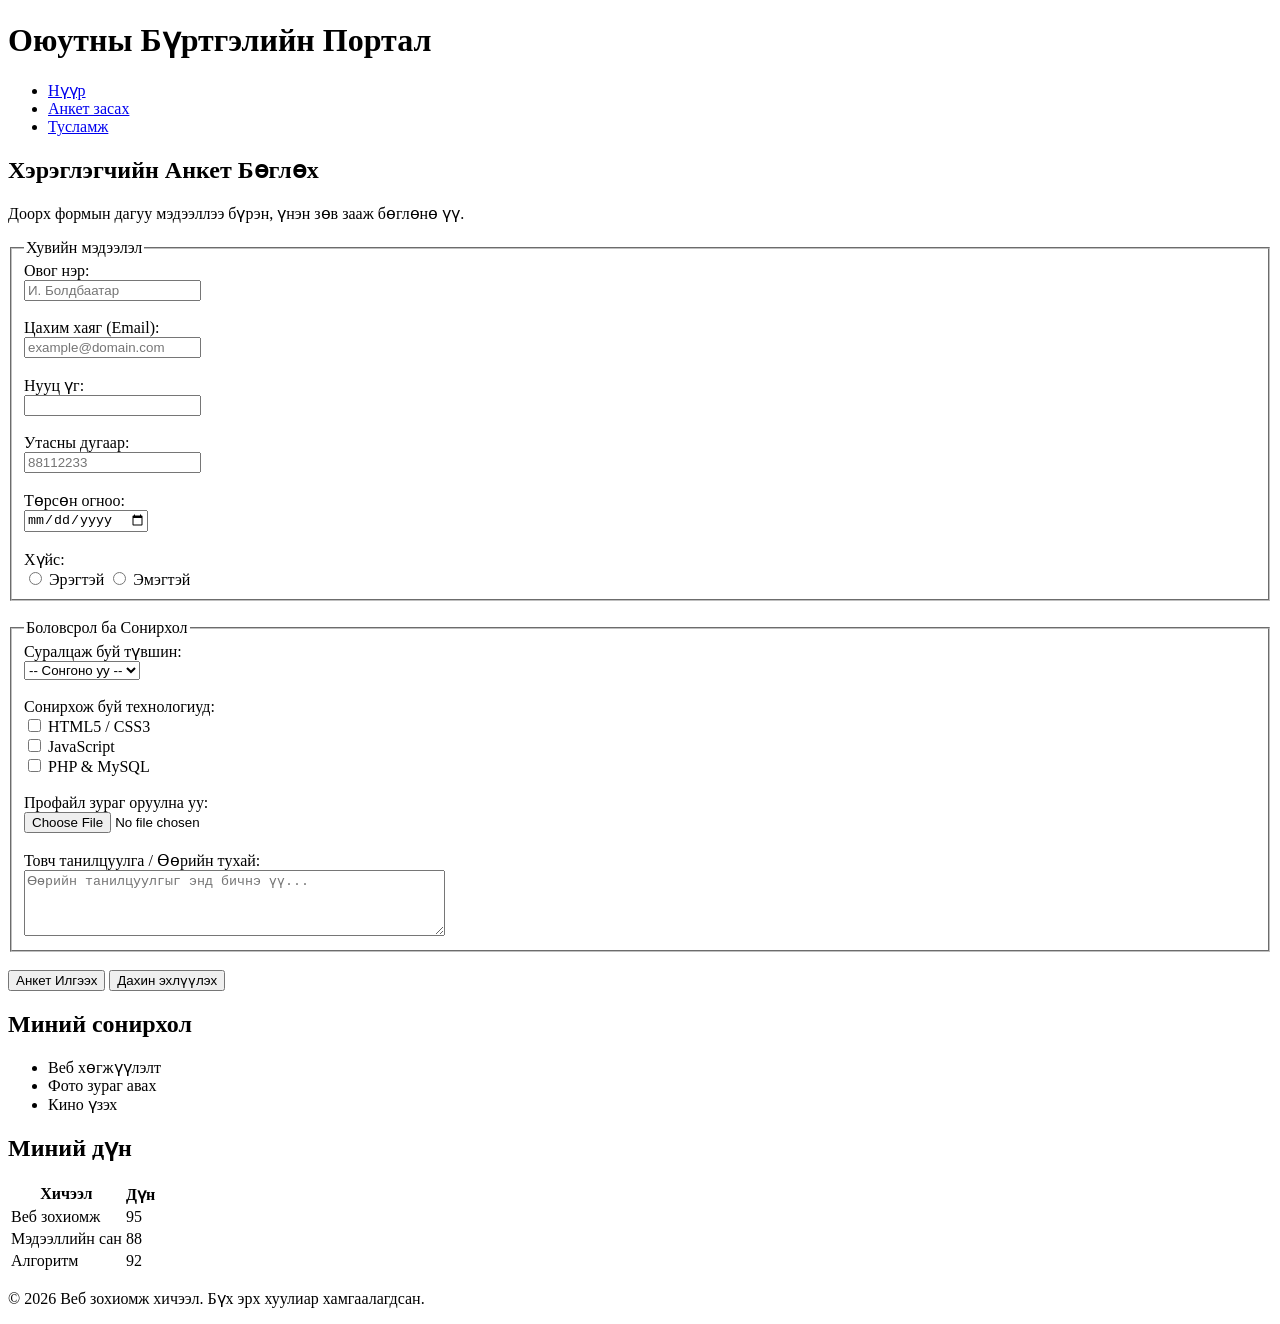
==== lab02/index.html @ 357b6737 "Add Lab 02: Semantic HTML form with list & table" ====
<!DOCTYPE html>
<html lang="mn">
<head>
  <meta charset="UTF-8">
  <meta name="viewport" content="width=device-width, initial-scale=1.0">
  <title>Лаборатори 02: Хэрэглэгчийн анкет</title>
</head>
<body>
  <!-- Вэбийн толгой хэсэг -->
  <header>
    <h1>Оюутны Бүртгэлийн Портал</h1>
    <!-- Навигацийн цэс -->
    <nav>
      <ul>
        <li><a href="../index.html">Нүүр</a></li>
        <li><a href="#">Анкет засах</a></li>
        <li><a href="#">Тусламж</a></li>
      </ul>
    </nav>
  </header>

  <!-- Үндсэн контент -->
  <main>
    <article>
      <section>
        <h2>Хэрэглэгчийн Анкет Бөглөх</h2>
        <p>Доорх формын дагуу мэдээллээ бүрэн, үнэн зөв зааж бөглөнө үү.</p>

        <!-- Форм -->
        <form action="#" method="POST" enctype="multipart/form-data">
          <!-- 1-р бүлэг: Хувийн мэдээлэл -->
          <fieldset>
            <legend>Хувийн мэдээлэл</legend>

            <label for="fullname">Овог нэр:</label><br>
            <input type="text" id="fullname" name="fullname" placeholder="И. Болдбаатар"
              required minlength="2"><br><br>

            <label for="email">Цахим хаяг (Email):</label><br>
            <input type="email" id="email" name="email" placeholder="example@domain.com"
              required><br><br>

            <label for="password">Нууц үг:</label><br>
            <input type="password" id="password" name="password" required minlength="6"><br><br>

            <label for="phone">Утасны дугаар:</label><br>
            <input type="tel" id="phone" name="phone" pattern="[0-9]{8}" placeholder="88112233"
              required><br><br>

            <label for="dob">Төрсөн огноо:</label><br>
            <input type="date" id="dob" name="dob" required><br><br>

            <label>Хүйс:</label><br>
            <input type="radio" id="male" name="gender" value="male">
            <label for="male">Эрэгтэй</label>
            <input type="radio" id="female" name="gender" value="female">
            <label for="female">Эмэгтэй</label><br>
          </fieldset>
          <br>

          <!-- 2-р бүлэг: Боловсрол ба Сонирхол -->
          <fieldset>
            <legend>Боловсрол ба Сонирхол</legend>

            <label for="degree">Суралцаж буй түвшин:</label><br>
            <select id="degree" name="degree" required>
              <option value="">-- Сонгоно уу --</option>
              <option value="bachelor">Бакалавр</option>
              <option value="master">Магистр</option>
              <option value="doctor">Докторант</option>
            </select><br><br>

            <label>Сонирхож буй технологиуд:</label><br>
            <input type="checkbox" id="html" name="skills" value="HTML">
            <label for="html">HTML5 / CSS3</label><br>
            <input type="checkbox" id="js" name="skills" value="JavaScript">
            <label for="js">JavaScript</label><br>
            <input type="checkbox" id="php" name="skills" value="PHP">
            <label for="php">PHP &amp; MySQL</label><br><br>

            <label for="avatar">Профайл зураг оруулна уу:</label><br>
            <input type="file" id="avatar" name="avatar" accept="image/*"><br><br>

            <label for="bio">Товч танилцуулга / Өөрийн тухай:</label><br>
            <textarea id="bio" name="bio" rows="4" cols="50"
              placeholder="Өөрийн танилцуулгыг энд бичнэ үү..."></textarea><br>
          </fieldset>
          <br>

          <!-- Илгээх ба Арилгах товчлуурууд -->
          <button type="submit">Анкет Илгээх</button>
          <button type="reset">Дахин эхлүүлэх</button>
        </form>
      </section>

      <!-- Сонирхлын жагсаалт -->
      <section>
        <h2>Миний сонирхол</h2>
        <ul>
          <li>Веб хөгжүүлэлт</li>
          <li>Фото зураг авах</li>
          <li>Кино үзэх</li>
        </ul>
      </section>

      <!-- Дүнгийн хүснэгт -->
      <section>
        <h2>Миний дүн</h2>
        <table>
          <thead>
            <tr>
              <th>Хичээл</th>
              <th>Дүн</th>
            </tr>
          </thead>
          <tbody>
            <tr>
              <td>Веб зохиомж</td>
              <td>95</td>
            </tr>
            <tr>
              <td>Мэдээллийн сан</td>
              <td>88</td>
            </tr>
            <tr>
              <td>Алгоритм</td>
              <td>92</td>
            </tr>
          </tbody>
        </table>
      </section>
    </article>
  </main>

  <!-- Хөл хэсэг -->
  <footer>
    <p>&copy; 2026 Веб зохиомж хичээл. Бүх эрх хуулиар хамгаалагдсан.</p>
  </footer>
</body>
</html>
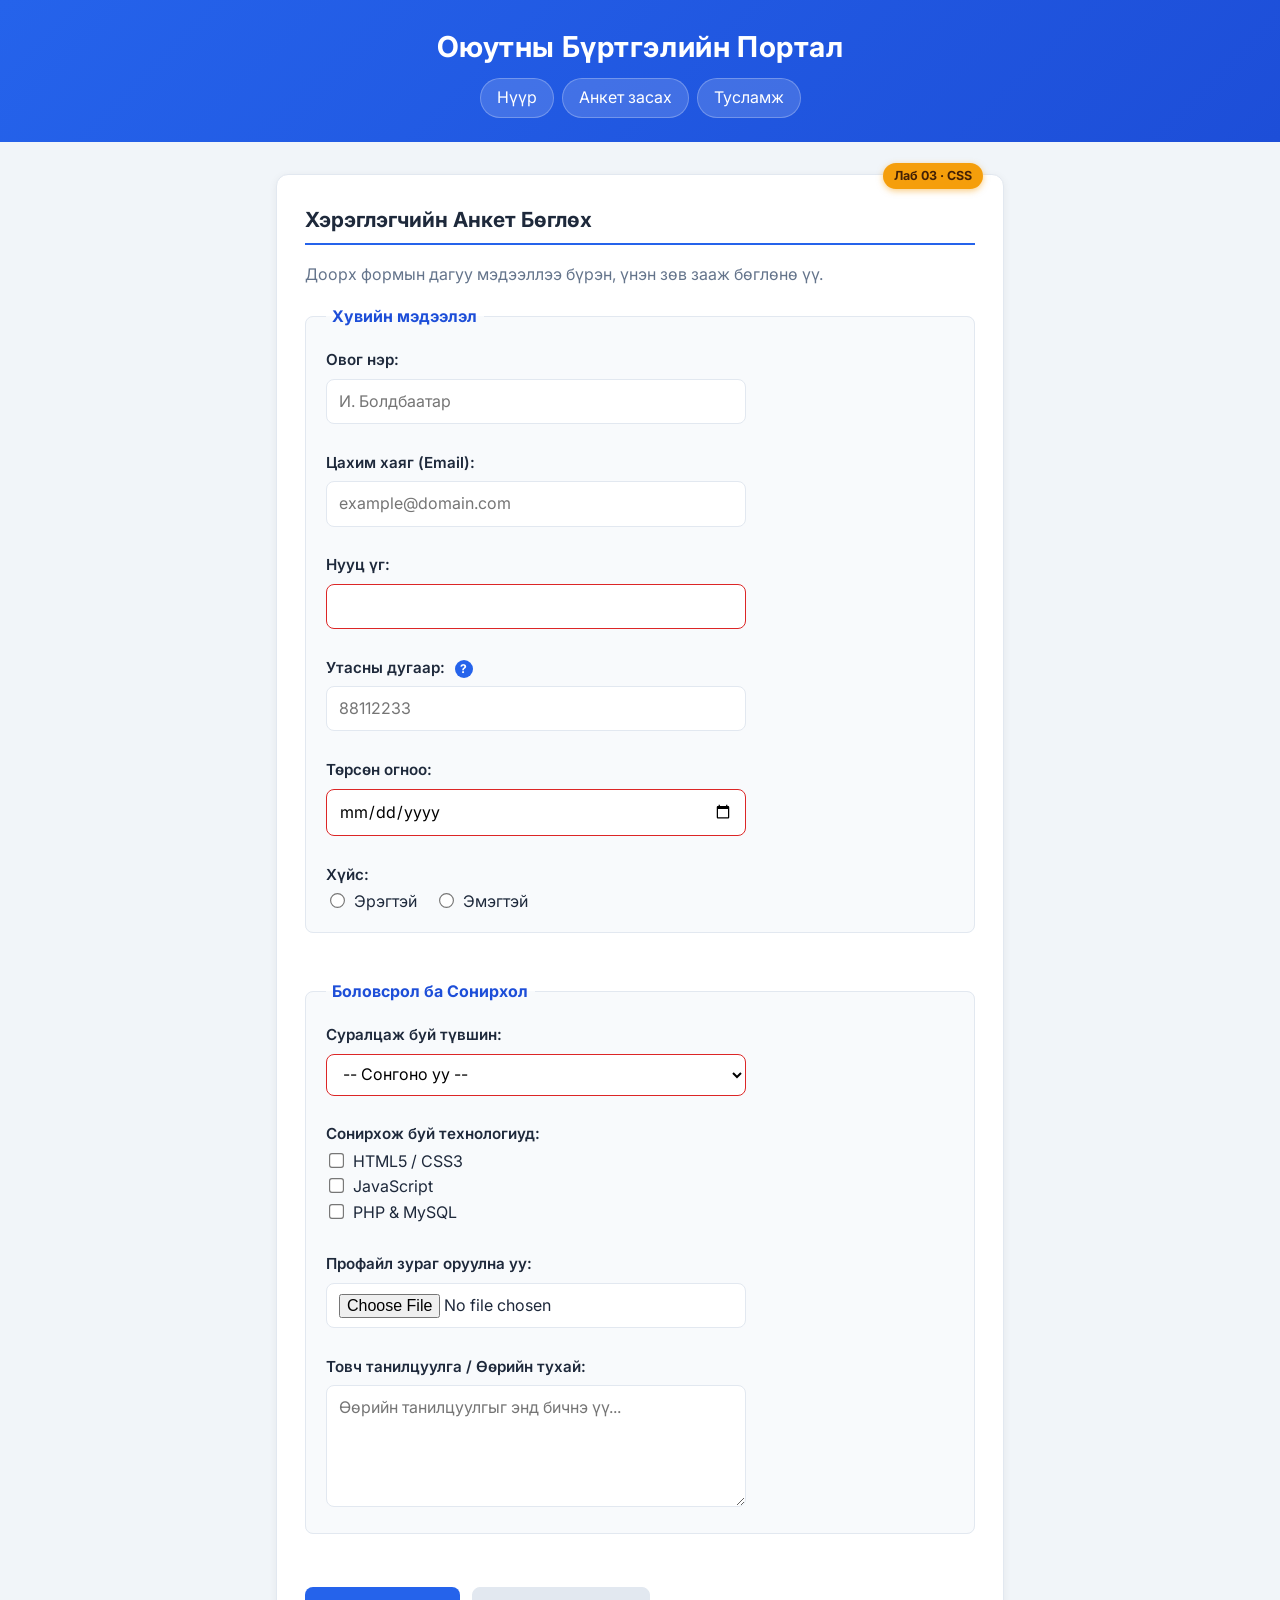
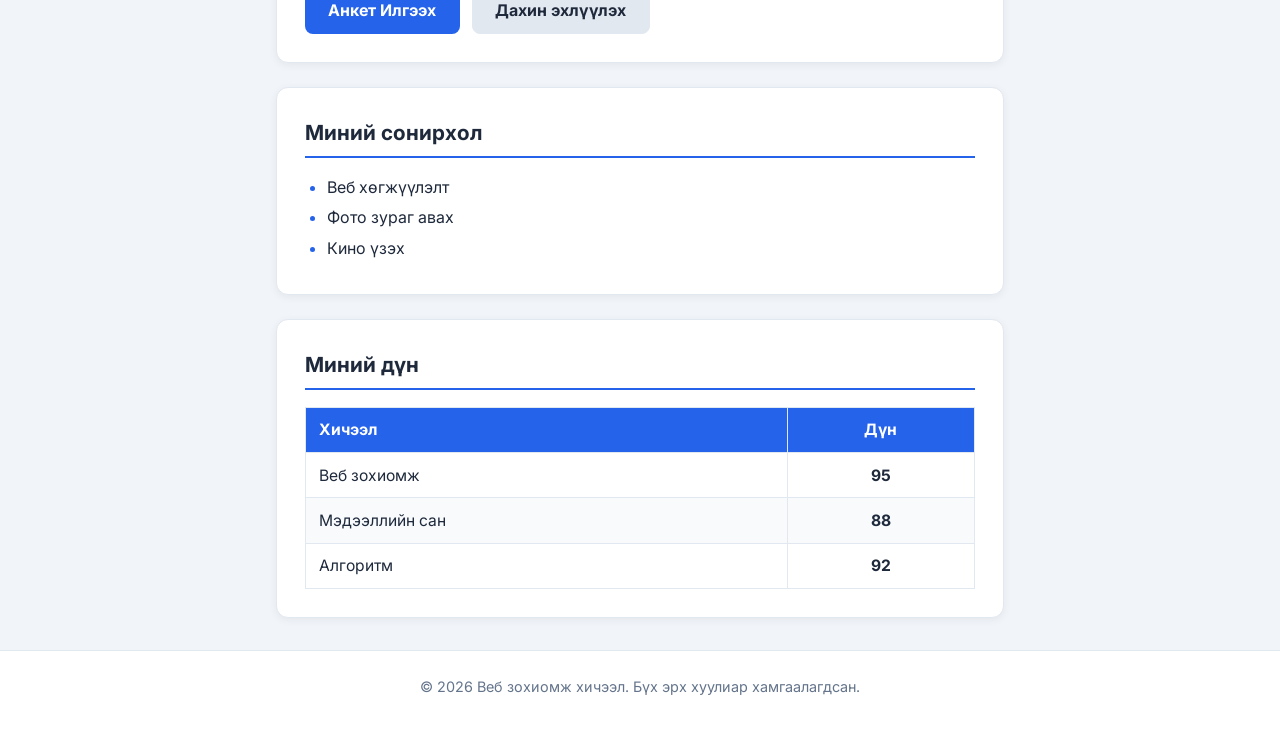
==== commit cc74b0ee: "Add Lab 03: External CSS styling for Lab 02 form (classes, box model, badge/tooltip, Google Fonts)" ====
--- a/lab02/index.html
+++ b/lab02/index.html
@@ -4,99 +4,114 @@
   <meta charset="UTF-8">
   <meta name="viewport" content="width=device-width, initial-scale=1.0">
   <title>Лаборатори 02: Хэрэглэгчийн анкет</title>
+
+  <!-- Лаб 03: Google Fonts + External CSS холболт -->
+  <link rel="preconnect" href="https://fonts.googleapis.com">
+  <link rel="preconnect" href="https://fonts.gstatic.com" crossorigin>
+  <link href="https://fonts.googleapis.com/css2?family=Inter:wght@400;600;700&display=swap" rel="stylesheet">
+  <link rel="stylesheet" href="styles.css">
 </head>
 <body>
   <!-- Вэбийн толгой хэсэг -->
-  <header>
-    <h1>Оюутны Бүртгэлийн Портал</h1>
+  <header class="site-header">
+    <h1 class="site-title">Оюутны Бүртгэлийн Портал</h1>
     <!-- Навигацийн цэс -->
     <nav>
-      <ul>
-        <li><a href="../index.html">Нүүр</a></li>
-        <li><a href="#">Анкет засах</a></li>
-        <li><a href="#">Тусламж</a></li>
+      <ul class="nav-list">
+        <li><a class="nav-link" href="../index.html">Нүүр</a></li>
+        <li><a class="nav-link" href="#">Анкет засах</a></li>
+        <li><a class="nav-link" href="#">Тусламж</a></li>
       </ul>
     </nav>
   </header>
 
   <!-- Үндсэн контент -->
-  <main>
+  <main class="content">
     <article>
-      <section>
-        <h2>Хэрэглэгчийн Анкет Бөглөх</h2>
-        <p>Доорх формын дагуу мэдээллээ бүрэн, үнэн зөв зааж бөглөнө үү.</p>
+      <section class="card">
+        <!-- position: absolute жишээ — картаас гарч байгаа badge -->
+        <span class="badge">Лаб 03 · CSS</span>
+
+        <h2 class="section-title">Хэрэглэгчийн Анкет Бөглөх</h2>
+        <p class="lead">Доорх формын дагуу мэдээллээ бүрэн, үнэн зөв зааж бөглөнө үү.</p>
 
         <!-- Форм -->
-        <form action="#" method="POST" enctype="multipart/form-data">
+        <form class="signup-form" action="#" method="POST" enctype="multipart/form-data">
           <!-- 1-р бүлэг: Хувийн мэдээлэл -->
-          <fieldset>
-            <legend>Хувийн мэдээлэл</legend>
+          <fieldset class="form-group">
+            <legend class="form-group-title">Хувийн мэдээлэл</legend>
 
-            <label for="fullname">Овог нэр:</label><br>
-            <input type="text" id="fullname" name="fullname" placeholder="И. Болдбаатар"
-              required minlength="2"><br><br>
+            <label class="form-label" for="fullname">Овог нэр:</label><br>
+            <input class="form-control" type="text" id="fullname" name="fullname"
+              placeholder="И. Болдбаатар" required minlength="2"><br><br>
 
-            <label for="email">Цахим хаяг (Email):</label><br>
-            <input type="email" id="email" name="email" placeholder="example@domain.com"
-              required><br><br>
+            <label class="form-label" for="email">Цахим хаяг (Email):</label><br>
+            <input class="form-control" type="email" id="email" name="email"
+              placeholder="example@domain.com" required><br><br>
 
-            <label for="password">Нууц үг:</label><br>
-            <input type="password" id="password" name="password" required minlength="6"><br><br>
+            <label class="form-label" for="password">Нууц үг:</label><br>
+            <input class="form-control" type="password" id="password" name="password"
+              required minlength="6"><br><br>
 
-            <label for="phone">Утасны дугаар:</label><br>
-            <input type="tel" id="phone" name="phone" pattern="[0-9]{8}" placeholder="88112233"
-              required><br><br>
+            <label class="form-label" for="phone">Утасны дугаар:
+              <!-- position: relative/absolute жишээ — tooltip -->
+              <span class="tooltip">?<span class="tooltip-text">Зөвхөн 8 тоо (ж: 88112233)</span></span>
+            </label><br>
+            <input class="form-control" type="tel" id="phone" name="phone" pattern="[0-9]{8}"
+              placeholder="88112233" required><br><br>
 
-            <label for="dob">Төрсөн огноо:</label><br>
-            <input type="date" id="dob" name="dob" required><br><br>
+            <label class="form-label" for="dob">Төрсөн огноо:</label><br>
+            <input class="form-control" type="date" id="dob" name="dob" required><br><br>
 
-            <label>Хүйс:</label><br>
-            <input type="radio" id="male" name="gender" value="male">
-            <label for="male">Эрэгтэй</label>
-            <input type="radio" id="female" name="gender" value="female">
-            <label for="female">Эмэгтэй</label><br>
+            <label class="form-label">Хүйс:</label><br>
+            <input class="choice" type="radio" id="male" name="gender" value="male">
+            <label class="choice-label" for="male">Эрэгтэй</label>
+            <input class="choice" type="radio" id="female" name="gender" value="female">
+            <label class="choice-label" for="female">Эмэгтэй</label><br>
           </fieldset>
           <br>
 
           <!-- 2-р бүлэг: Боловсрол ба Сонирхол -->
-          <fieldset>
-            <legend>Боловсрол ба Сонирхол</legend>
+          <fieldset class="form-group">
+            <legend class="form-group-title">Боловсрол ба Сонирхол</legend>
 
-            <label for="degree">Суралцаж буй түвшин:</label><br>
-            <select id="degree" name="degree" required>
+            <label class="form-label" for="degree">Суралцаж буй түвшин:</label><br>
+            <select class="form-control" id="degree" name="degree" required>
               <option value="">-- Сонгоно уу --</option>
               <option value="bachelor">Бакалавр</option>
               <option value="master">Магистр</option>
               <option value="doctor">Докторант</option>
             </select><br><br>
 
-            <label>Сонирхож буй технологиуд:</label><br>
-            <input type="checkbox" id="html" name="skills" value="HTML">
-            <label for="html">HTML5 / CSS3</label><br>
-            <input type="checkbox" id="js" name="skills" value="JavaScript">
-            <label for="js">JavaScript</label><br>
-            <input type="checkbox" id="php" name="skills" value="PHP">
-            <label for="php">PHP &amp; MySQL</label><br><br>
+            <label class="form-label">Сонирхож буй технологиуд:</label><br>
+            <input class="choice" type="checkbox" id="html" name="skills" value="HTML">
+            <label class="choice-label" for="html">HTML5 / CSS3</label><br>
+            <input class="choice" type="checkbox" id="js" name="skills" value="JavaScript">
+            <label class="choice-label" for="js">JavaScript</label><br>
+            <input class="choice" type="checkbox" id="php" name="skills" value="PHP">
+            <label class="choice-label" for="php">PHP &amp; MySQL</label><br><br>
 
-            <label for="avatar">Профайл зураг оруулна уу:</label><br>
-            <input type="file" id="avatar" name="avatar" accept="image/*"><br><br>
+            <label class="form-label" for="avatar">Профайл зураг оруулна уу:</label><br>
+            <input class="form-control" type="file" id="avatar" name="avatar" accept="image/*"><br><br>
 
-            <label for="bio">Товч танилцуулга / Өөрийн тухай:</label><br>
-            <textarea id="bio" name="bio" rows="4" cols="50"
+            <label class="form-label" for="bio">Товч танилцуулга / Өөрийн тухай:</label><br>
+            <textarea class="form-control" id="bio" name="bio" rows="4" cols="50"
               placeholder="Өөрийн танилцуулгыг энд бичнэ үү..."></textarea><br>
           </fieldset>
           <br>
 
           <!-- Илгээх ба Арилгах товчлуурууд -->
-          <button type="submit">Анкет Илгээх</button>
-          <button type="reset">Дахин эхлүүлэх</button>
+          <div class="button-row">
+            <button class="btn btn-primary" type="submit">Анкет Илгээх</button>
+            <button class="btn btn-secondary" type="reset">Дахин эхлүүлэх</button>
+          </div>
         </form>
       </section>
 
       <!-- Сонирхлын жагсаалт -->
-      <section>
-        <h2>Миний сонирхол</h2>
-        <ul>
+      <section class="card">
+        <h2 class="section-title">Миний сонирхол</h2>
+        <ul class="interest-list">
           <li>Веб хөгжүүлэлт</li>
           <li>Фото зураг авах</li>
           <li>Кино үзэх</li>
@@ -104,9 +119,9 @@
       </section>
 
       <!-- Дүнгийн хүснэгт -->
-      <section>
-        <h2>Миний дүн</h2>
-        <table>
+      <section class="card">
+        <h2 class="section-title">Миний дүн</h2>
+        <table class="data-table">
           <thead>
             <tr>
               <th>Хичээл</th>
@@ -133,7 +148,7 @@
   </main>
 
   <!-- Хөл хэсэг -->
-  <footer>
+  <footer class="site-footer">
     <p>&copy; 2026 Веб зохиомж хичээл. Бүх эрх хуулиар хамгаалагдсан.</p>
   </footer>
 </body>
--- a/lab02/styles.css
+++ b/lab02/styles.css
@@ -0,0 +1,277 @@
+/* ==========================================================================
+   Лаборатори 03 — Lab 02 хуудасны External CSS
+   Сонгогчийн төрлүүд: element / class / pseudo (hover, focus, invalid)
+   Box model: margin -> border -> padding -> контент
+   ========================================================================== */
+
+/* --- Google Fonts -------------------------------------------------------- */
+@import url("https://fonts.googleapis.com/css2?family=Inter:wght@400;600;700&display=swap");
+
+/* --- 1. Тогтмол дизайн хэв маяг (design tokens) -------------------------- */
+:root {
+  --primary: #2563eb;
+  --primary-dark: #1d4ed8;
+  --accent: #f59e0b;
+  --bg: #f1f5f9;
+  --surface: #ffffff;
+  --text: #1e293b;
+  --muted: #64748b;
+  --border: #e2e8f0;
+  --danger: #dc2626;
+  --radius: 12px;
+  --shadow: 0 2px 8px rgba(15, 23, 42, .06);
+}
+
+/* --- 2. Ерөнхий элементүүд (element сонгогч) ----------------------------- */
+* { box-sizing: border-box; }
+
+body {
+  margin: 0;
+  font-family: "Inter", "Segoe UI", Tahoma, Arial, sans-serif;
+  line-height: 1.6;
+  color: var(--text);
+  background: var(--bg);
+}
+
+/* --- 3. Толгой хэсэг: гарчиг + навигаци (class сонгогч) ----------------- */
+.site-header {
+  background: linear-gradient(135deg, var(--primary), var(--primary-dark));
+  color: #fff;
+  /* box model: padding нь контент болон хил хоорондын зай */
+  padding: 1.5rem 1rem;
+  text-align: center;
+}
+
+.site-title {
+  margin: 0 0 .5rem;
+  font-size: 1.8rem;
+  letter-spacing: .02em;
+}
+
+.nav-list {
+  list-style: none;
+  margin: 0;
+  padding: 0;
+  display: flex;
+  flex-wrap: wrap;
+  gap: .5rem;
+  justify-content: center;
+}
+
+.nav-link {
+  display: inline-block;
+  padding: .4rem 1rem;      /* товч мэт хүрээ үүсгэх padding */
+  border: 1px solid rgba(255, 255, 255, .25);
+  border-radius: 999px;
+  background: rgba(255, 255, 255, .15);
+  color: #fff;
+  text-decoration: none;
+  transition: background .2s, transform .2s;
+}
+
+.nav-link:hover { background: rgba(255, 255, 255, .35); transform: translateY(-1px); }
+
+/* --- 4. Үндсэн контент ба картууд (box model жишээ) ---------------------- */
+.content {
+  max-width: 760px;
+  margin: 2rem auto;        /* хажуугийн тэнцвэртэй margin */
+  padding: 0 1rem;
+}
+
+.card {
+  /* position: relative — доторх .badge-г absolute-аар байрлуулах үндэс */
+  position: relative;
+
+  background: var(--surface);
+  border: 1px solid var(--border);
+  border-radius: var(--radius);
+  padding: 1.75rem;         /* padding = "амьсгалах" зай */
+  margin-bottom: 1.5rem;    /* картуудын хоорондын зай */
+  box-shadow: var(--shadow);
+}
+
+.section-title {
+  margin-top: 0;
+  font-size: 1.3rem;
+  border-bottom: 2px solid var(--primary);
+  padding-bottom: .4rem;
+}
+
+.lead { margin-top: 0; color: var(--muted); }
+
+/* --- 5. position: relative/absolute жишээ — badge ------------------------ */
+.badge {
+  position: absolute;
+  top: -0.8rem;             /* картаас дээш гаргаж "хөвүүлж" байна */
+  right: 1.25rem;
+  padding: .2rem .7rem;
+  background: var(--accent);
+  color: #422006;
+  font-size: .78rem;
+  font-weight: 700;
+  border-radius: 999px;
+  box-shadow: 0 2px 6px rgba(245, 158, 11, .5);
+}
+
+/* --- 6. position: relative/absolute жишээ — tooltip ---------------------- */
+.tooltip {
+  position: relative;
+  display: inline-block;
+  margin-left: .35rem;
+  width: 1.15rem;
+  height: 1.15rem;
+  line-height: 1.1rem;
+  text-align: center;
+  border-radius: 50%;
+  background: var(--primary);
+  color: #fff;
+  font-size: .75rem;
+  font-weight: 700;
+  cursor: help;
+}
+
+.tooltip-text {
+  visibility: hidden;
+  opacity: 0;
+  position: absolute;
+  bottom: 140%;
+  left: 50%;
+  transform: translateX(-50%);
+  white-space: nowrap;
+  padding: .4rem .6rem;
+  background: #0f172a;
+  color: #fff;
+  font-size: .8rem;
+  font-weight: 400;
+  border-radius: 6px;
+  transition: opacity .2s;
+  z-index: 10;
+}
+
+.tooltip-text::after {
+  content: "";
+  position: absolute;
+  top: 100%;
+  left: 50%;
+  margin-left: -5px;
+  border: 5px solid transparent;
+  border-top-color: #0f172a;
+}
+
+.tooltip:hover .tooltip-text { visibility: visible; opacity: 1; }
+
+/* --- 7. Форм: бүлэг, талбар, товч (class сонгогч) ------------------------ */
+.signup-form {
+  display: flex;
+  flex-direction: column;
+  gap: .25rem;
+}
+
+.form-group {
+  border: 1px solid var(--border);
+  border-radius: 8px;
+  padding: 1.1rem 1.25rem;  /* fieldset доторх зай */
+  margin: 0 0 .75rem;
+  background: #f8fafc;
+}
+
+.form-group-title {
+  font-weight: 700;
+  color: var(--primary-dark);
+  padding: 0 .4rem;
+}
+
+.form-label {
+  display: inline-block;
+  font-weight: 600;
+  font-size: .95rem;
+  margin-bottom: .15rem;
+}
+
+.form-control {
+  width: 100%;
+  max-width: 420px;
+  /* box model: дээр доор 0.55rem, хажуу 0.75rem зай */
+  padding: .55rem .75rem;
+  border: 1px solid var(--border);
+  border-radius: 8px;
+  margin-top: .25rem;
+  font: inherit;
+  background: #fff;
+  transition: border-color .15s, box-shadow .15s;
+}
+
+.form-control:focus {
+  outline: none;
+  border-color: var(--primary);
+  box-shadow: 0 0 0 3px rgba(37, 99, 235, .2);
+}
+
+.form-control:invalid:not(:placeholder-shown) { border-color: var(--danger); }
+
+.choice { transform: scale(1.15); margin-right: .35rem; }
+.choice-label { font-weight: 400; margin-right: .9rem; }
+
+.button-row { display: flex; flex-wrap: wrap; gap: .75rem; margin-top: .5rem; }
+
+.btn {
+  font: inherit;
+  font-weight: 700;
+  padding: .6rem 1.4rem;
+  border: 1px solid transparent;
+  border-radius: 8px;
+  cursor: pointer;
+  transition: transform .1s, box-shadow .2s, background .2s;
+}
+
+.btn-primary { background: var(--primary); color: #fff; }
+.btn-primary:hover { background: var(--primary-dark); box-shadow: 0 4px 12px rgba(37, 99, 235, .4); }
+
+.btn-secondary { background: #e2e8f0; color: var(--text); border-color: var(--border); }
+.btn-secondary:hover { background: #cbd5e1; }
+
+.btn:active { transform: scale(.98); }
+
+/* --- 8. Жагсаалт ба хүснэгт --------------------------------------------- */
+.interest-list { padding-left: 1.4rem; margin: .5rem 0 0; }
+.interest-list li { margin: .3rem 0; }
+.interest-list li::marker { color: var(--primary); }
+
+.data-table {
+  width: 100%;
+  border-collapse: collapse;
+  font-size: .98rem;
+  margin-top: .5rem;
+}
+
+.data-table th,
+.data-table td {
+  padding: .6rem .8rem;
+  text-align: left;
+  border: 1px solid var(--border);
+}
+
+.data-table thead th { background: var(--primary); color: #fff; }
+.data-table tbody tr:nth-child(even) { background: #f8fafc; }
+.data-table tbody tr:hover { background: #e0e7ff; }
+.data-table td:last-child,
+.data-table thead th:last-child { text-align: center; font-weight: 700; }
+
+/* --- 9. Хөл хэсэг -------------------------------------------------------- */
+.site-footer {
+  text-align: center;
+  color: var(--muted);
+  font-size: .9rem;
+  padding: 1.5rem 1rem 2rem;
+  border-top: 1px solid var(--border);
+  background: var(--surface);
+}
+
+.site-footer p { margin: 0; }
+
+/* --- 10. Хяналтгүй дэлгэц (responsive) ----------------------------------- */
+@media (max-width: 480px) {
+  .site-title { font-size: 1.4rem; }
+  .card { padding: 1rem; }
+  .button-row .btn { flex: 1; }
+}
